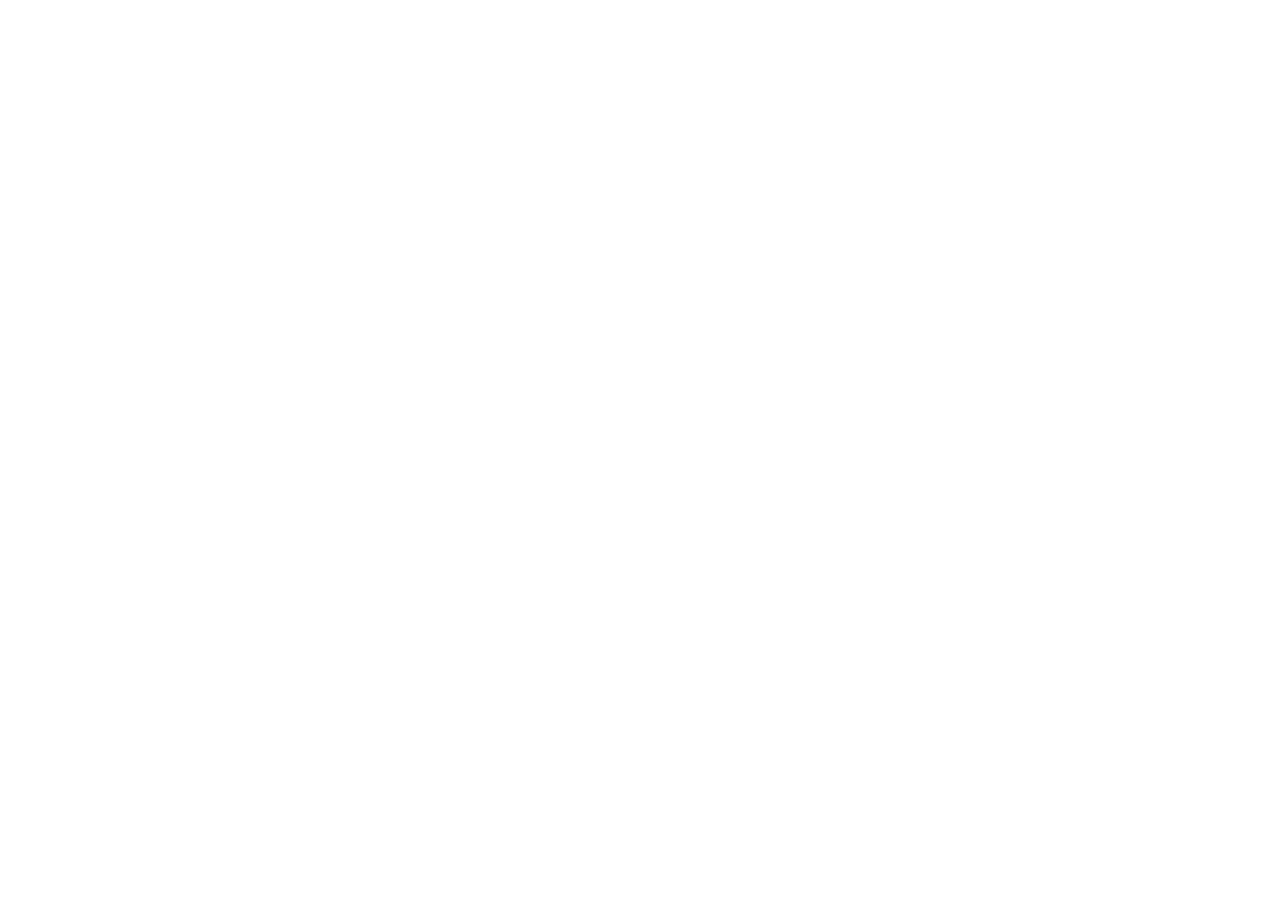
==== home.html @ 37aab87a "." ====
<!DOCTYPE html>
<html lang="pt-br">
<head>
    <meta charset="UTF-8">
    <meta name="viewport" content="width=device-width, initial-scale=1.0">
    <title>Document</title>
</head>
<body>
    
</body>
</html>
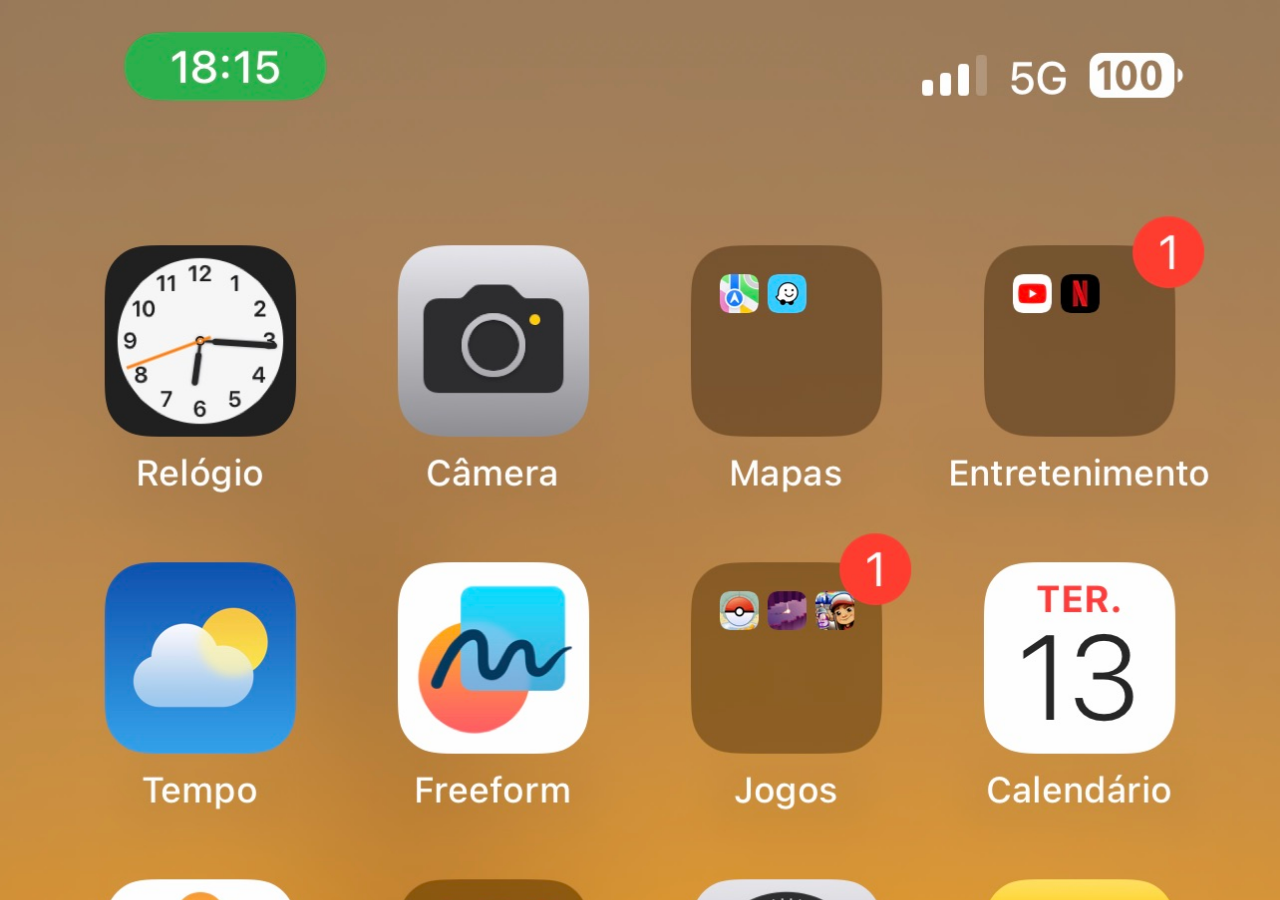
==== commit a62fd94e: "." ====
--- a/home.html
+++ b/home.html
@@ -5,6 +5,19 @@
     <meta name="viewport" content="width=device-width, initial-scale=1.0">
     <title>Document</title>
 </head>
+<style>
+    * {
+        margin: 0px;
+        padding: 0px;
+    }
+
+    body {
+        width: 100vw;
+        height: 100vh;
+        background: black url('imagens/tela-home.jpg') no-repeat top center; 
+        background-size: cover;
+    }
+</style>
 <body>
     
 </body>
